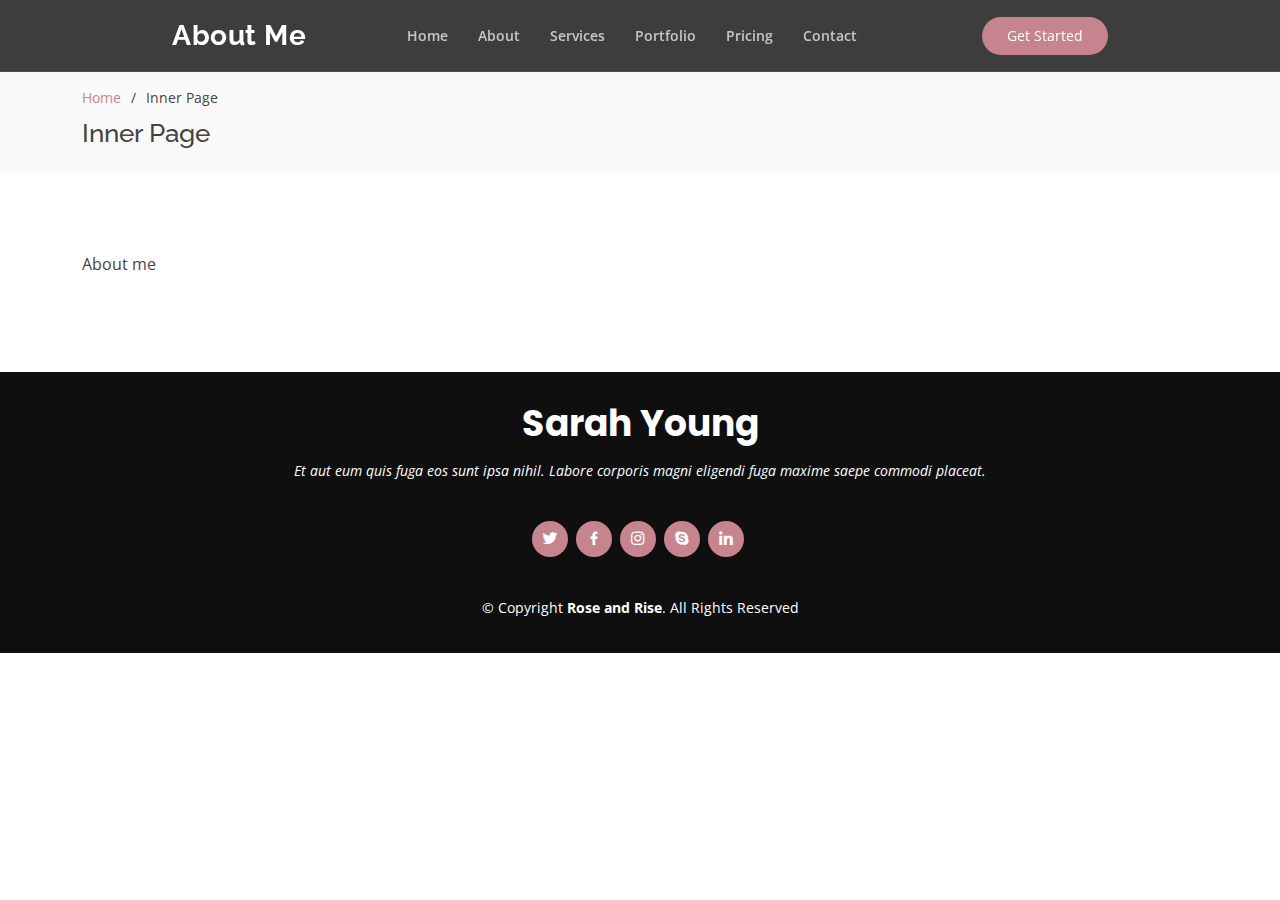
==== about.html @ 5a9f92b2 "stable" ====
<!DOCTYPE html>
<html lang="en">

<head>
  <meta charset="utf-8">
  <meta content="width=device-width, initial-scale=1.0" name="viewport">

  <title>Inner Page - KnightOne Bootstrap Template</title>
  <meta content="" name="description">
  <meta content="" name="keywords">

  <!-- Favicons -->
  <link href="assets/img/favicon.png" rel="icon">
  <link href="assets/img/apple-touch-icon.png" rel="apple-touch-icon">

  <!-- Google Fonts -->
  <link href="https://fonts.googleapis.com/css?family=Open+Sans:300,300i,400,400i,600,600i,700,700i|Raleway:300,300i,400,400i,500,500i,600,600i,700,700i|Poppins:300,300i,400,400i,500,500i,600,600i,700,700i" rel="stylesheet">

  <!-- Vendor CSS Files -->
  <link href="assets/vendor/bootstrap/css/bootstrap.min.css" rel="stylesheet">
  <link href="assets/vendor/bootstrap-icons/bootstrap-icons.css" rel="stylesheet">
  <link href="assets/vendor/boxicons/css/boxicons.min.css" rel="stylesheet">
  <link href="assets/vendor/glightbox/css/glightbox.min.css" rel="stylesheet">
  <link href="assets/vendor/remixicon/remixicon.css" rel="stylesheet">
  <link href="assets/vendor/swiper/swiper-bundle.min.css" rel="stylesheet">

  <!-- Template Main CSS File -->
  <link href="assets/css/style.css" rel="stylesheet">
</head>

<body>

  <!-- ======= Header ======= -->
  <header id="header" class="fixed-top header-inner-pages">
    <div class="container-fluid">

      <div class="row justify-content-center">
        <div class="col-xl-9 d-flex align-items-center justify-content-lg-between">
          <h1 class="logo me-auto me-lg-0"><a href="index.html">About Me</a></h1>
          <!-- Uncomment below if you prefer to use an image logo -->
          <!-- <a href="index.html" class="logo me-auto me-lg-0"><img src="assets/img/logo.png" alt="" class="img-fluid"></a>-->

          <nav id="navbar" class="navbar order-last order-lg-0">
            <ul>
              <li><a class="nav-link scrollto " href="./index.html">Home</a></li>
              <li><a class="nav-link scrollto" href="#about">About</a></li>
              <li><a class="nav-link scrollto" href="#services">Services</a></li>
              <li><a class="nav-link scrollto " href="#portfolio">Portfolio</a></li>
              <li><a class="nav-link scrollto" href="#pricing">Pricing</a></li>
              <li><a class="nav-link scrollto" href="#contact">Contact</a></li>
            </ul>
            <i class="bi bi-list mobile-nav-toggle"></i>
          </nav><!-- .navbar -->

          <a href="#about" class="get-started-btn scrollto">Get Started</a>
        </div>
      </div>

    </div>
  </header><!-- End Header -->

  <main id="main">

    <!-- ======= Breadcrumbs ======= -->
    <section id="breadcrumbs" class="breadcrumbs">
      <div class="container">

        <ol>
          <li><a href="index.html">Home</a></li>
          <li>Inner Page</li>
        </ol>
        <h2>Inner Page</h2>

      </div>
    </section><!-- End Breadcrumbs -->

    <section class="inner-page">
      <div class="container">
        <p>
          About me
        </p>
      </div>
    </section>

  </main><!-- End #main -->

  <!-- ======= Footer ======= -->
  <footer id="footer">
    <div class="container">
      <h3>Sarah Young</h3>
      <p>Et aut eum quis fuga eos sunt ipsa nihil. Labore corporis magni eligendi fuga maxime saepe commodi placeat.</p>
      <div class="social-links">
        <a href="#" class="twitter"><i class="bx bxl-twitter"></i></a>
        <a href="#" class="facebook"><i class="bx bxl-facebook"></i></a>
        <a href="#" class="instagram"><i class="bx bxl-instagram"></i></a>
        <a href="#" class="google-plus"><i class="bx bxl-skype"></i></a>
        <a href="#" class="linkedin"><i class="bx bxl-linkedin"></i></a>
      </div>
      <div class="copyright">
        &copy; Copyright <strong><span>Rose and Rise</span></strong>. All Rights Reserved
      </div>
    </div>
  </footer><!-- End Footer -->

  <div id="preloader"></div>
  <a href="#" class="back-to-top d-flex align-items-center justify-content-center"><i class="bi bi-arrow-up-short"></i></a>

  <!-- Vendor JS Files -->
  <script src="assets/vendor/purecounter/purecounter_vanilla.js"></script>
  <script src="assets/vendor/bootstrap/js/bootstrap.bundle.min.js"></script>
  <script src="assets/vendor/glightbox/js/glightbox.min.js"></script>
  <script src="assets/vendor/isotope-layout/isotope.pkgd.min.js"></script>
  <script src="assets/vendor/swiper/swiper-bundle.min.js"></script>
  <script src="assets/vendor/php-email-form/validate.js"></script>

  <!-- Template Main JS File -->
  <script src="assets/js/main.js"></script>

</body>

</html>
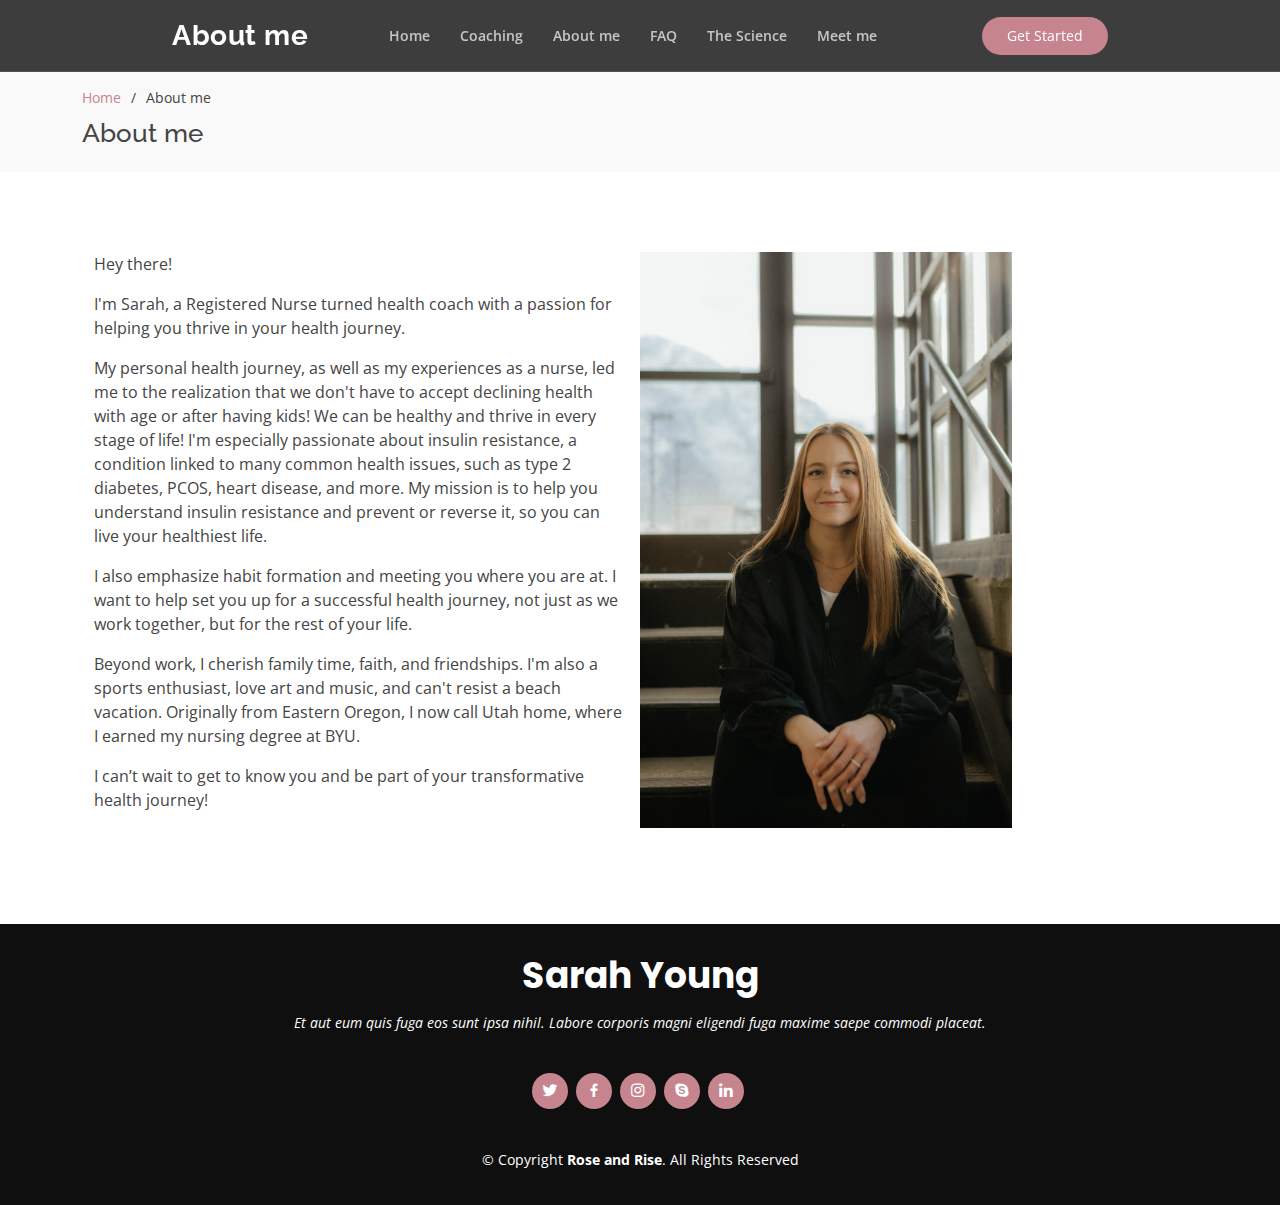
==== commit 19cf8c2f: "Merging main" ====
--- a/about.html
+++ b/about.html
@@ -5,7 +5,7 @@
   <meta charset="utf-8">
   <meta content="width=device-width, initial-scale=1.0" name="viewport">
 
-  <title>Inner Page - KnightOne Bootstrap Template</title>
+  <title>About me</title>
   <meta content="" name="description">
   <meta content="" name="keywords">
 
@@ -36,18 +36,18 @@
 
       <div class="row justify-content-center">
         <div class="col-xl-9 d-flex align-items-center justify-content-lg-between">
-          <h1 class="logo me-auto me-lg-0"><a href="index.html">About Me</a></h1>
+          <h1 class="logo me-auto me-lg-0"><a href="#">About me</a></h1>
           <!-- Uncomment below if you prefer to use an image logo -->
           <!-- <a href="index.html" class="logo me-auto me-lg-0"><img src="assets/img/logo.png" alt="" class="img-fluid"></a>-->
 
           <nav id="navbar" class="navbar order-last order-lg-0">
             <ul>
               <li><a class="nav-link scrollto " href="./index.html">Home</a></li>
-              <li><a class="nav-link scrollto" href="#about">About</a></li>
-              <li><a class="nav-link scrollto" href="#services">Services</a></li>
-              <li><a class="nav-link scrollto " href="#portfolio">Portfolio</a></li>
-              <li><a class="nav-link scrollto" href="#pricing">Pricing</a></li>
-              <li><a class="nav-link scrollto" href="#contact">Contact</a></li>
+              <li><a class="nav-link scrollto" href="./coaching.html">Coaching</a></li>
+              <li><a class="nav-link scrollto" href="#">About me</a></li>
+              <li><a class="nav-link scrollto " href="faq.html">FAQ</a></li>
+              <li><a class="nav-link scrollto" href="science.html">The Science</a></li>
+              <li><a class="nav-link scrollto" href="./meetme.html">Meet me</a></li>
             </ul>
             <i class="bi bi-list mobile-nav-toggle"></i>
           </nav><!-- .navbar -->
@@ -67,17 +67,48 @@
 
         <ol>
           <li><a href="index.html">Home</a></li>
-          <li>Inner Page</li>
+          <li>About me</li>
         </ol>
-        <h2>Inner Page</h2>
+        <h2>About me</h2>
 
       </div>
     </section><!-- End Breadcrumbs -->
 
     <section class="inner-page">
       <div class="container">
-        <p>
-          About me
+        
+        <div class="container">
+          
+          <div class="row">
+            <div class="col-lg-6 order-2 order-lg-1">
+              <div class="icon-box mt-5 mt-lg-0">
+                <p>
+                  Hey there!
+                </p> 
+                <p>
+                  I'm Sarah, a Registered Nurse turned health coach with a passion for helping you thrive in your health journey.
+                </p>
+                <p>
+                  My personal health journey, as well as my experiences as a nurse, led me to the realization that we don't have to accept declining health with age or after having kids! We can be healthy and thrive in every stage of life!
+                  I'm especially passionate about insulin resistance, a condition linked to many common health issues, such as type 2 diabetes, PCOS, heart disease, and more. My mission is to help you understand insulin resistance and prevent or reverse it, so you can live your healthiest life.
+                </p>
+                <p>
+                  I also emphasize habit formation and meeting you where you are at. I want to help set you up for a successful health journey, not just as we work together, but for the rest of your life.
+                </p>
+                <p>
+                  Beyond work, I cherish family time, faith, and friendships. I'm also a sports enthusiast, love art and music, and can't resist a beach vacation. Originally from Eastern Oregon, I now call Utah home, where I earned my nursing degree at BYU.
+                </p>
+                <p>
+                  I can’t wait to get to know you and be part of your transformative health journey!
+                </p>
+              </div>
+              
+            </div>
+            <div class="image col-lg-4 order-1 order-lg-2" style='background-image: url("assets/img/about.JPG"); background-size: cover;'></div>
+          </div>
+  
+        </div>
+
         </p>
       </div>
     </section>
